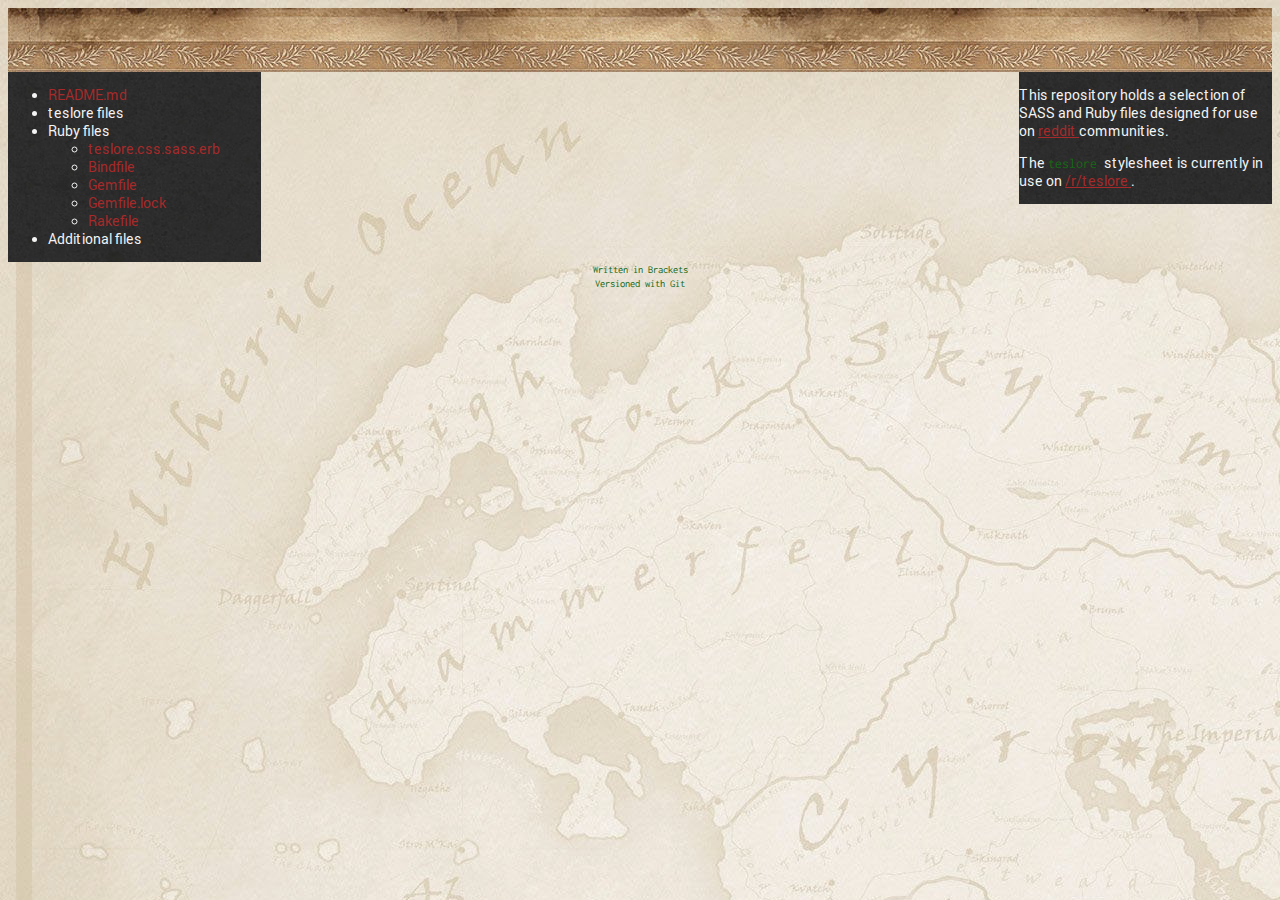
==== index.html @ aa8267f6 "init gh-pages" ====
<!DOCTYPE html>
<html>
	<head>
		<title>
			/r/teslore CSS
		</title>
		<link type="text/css" rel=stylesheet href="stylesheet.css" />
	</head>
	<body>
		<div id="header" class="center">
		</div>
		<div id="left" class="side">
			<ul id="tree">
				<li>
					<a href="https://github.com/myrrlyn/teslore/blob/master/README.md" title="README">
						README.md
					</a>
				</li>
				<li>
					teslore files
				</li>
				<li>
					Ruby files
					<ul>
						<li>
							<a href="https://github.com/myrrlyn/teslore/blob/master/teslore.css.sass.erb" title="Core file">
								teslore.css.sass.erb
							</a>
						</li>
						<li>
							<a href="https://github.com/myrrlyn/teslore/blob/master/Bindfile" title="Bindfile">
								Bindfile
							</a>
						</li>
						<li>
							<a href="https://github.com/myrrlyn/teslore/blob/master/Gemfile" title="Gemfile">
								Gemfile
							</a>
						</li>
						<li>
							<a href="https://github.com/myrrlyn/teslore/blob/master/Gemfile.lock" title="Gemfile.lock">
								Gemfile.lock
							</a>
						</li>
						<li>
							<a href="https://github.com/myrrlyn/teslore/blob/master/Rakefile" title="Rakefile">
								Rakefile
							</a>
						</li>
					</ul>
				</li>
				<li>
					Additional files
					<ul>
					</ul>
				</li>
			</ul>
		</div>
		<div id="right" class="side">
			<p>
				This repository holds a selection of SASS and Ruby files designed for use on
				<a href="http://www.reddit.com/" title="reddit.com">
					reddit
				</a>
				communities.
			</p>
			<p>
				The
				<code>
					teslore
				</code>
				stylesheet is currently in use on
				<a href="http://www.reddit.com/r/teslore/" title="/r/teslore">
					/r/teslore
				</a>
				.
			</p>
		</div>
		<div id="center">
		</div>
		<div id="footer" class="center">
			<code>
				Written in Brackets
				<br />
				Versioned with Git
			</code>
		</div>
	</body>
</html>
---- stylesheet.css ----
@font-face
{
	font-family: Roboto;
	src: url("Roboto.ttf");
}
@font-face
{
	font-family: Inconsolata;
	src: url("Inconsolata.otf");
}
body
{
	background-image: url(images/background.jpg);
	font-family: Roboto;
	font-size: 14px;
}
a
{
	color: #A72A2A;
}
pre, code
{
	color: #156915;
	font-family: Inconsolata;
}
div.center
{
	text-align: center;
}
div.side
{
	background-image: url(images/texture.png);
	color: #F4F4F4;
	width: 20%;
}
div#header
{
	background-image: url(images/banner.png);
	height: 64px;
	width: auto;
}
div#left
{
	float: left;
}
div#left a
{
	text-decoration: none;
}
div#right
{
	float: right;
}
div#center
{
}
div#footer
{
	clear: both;
	font-size: 75%;
}
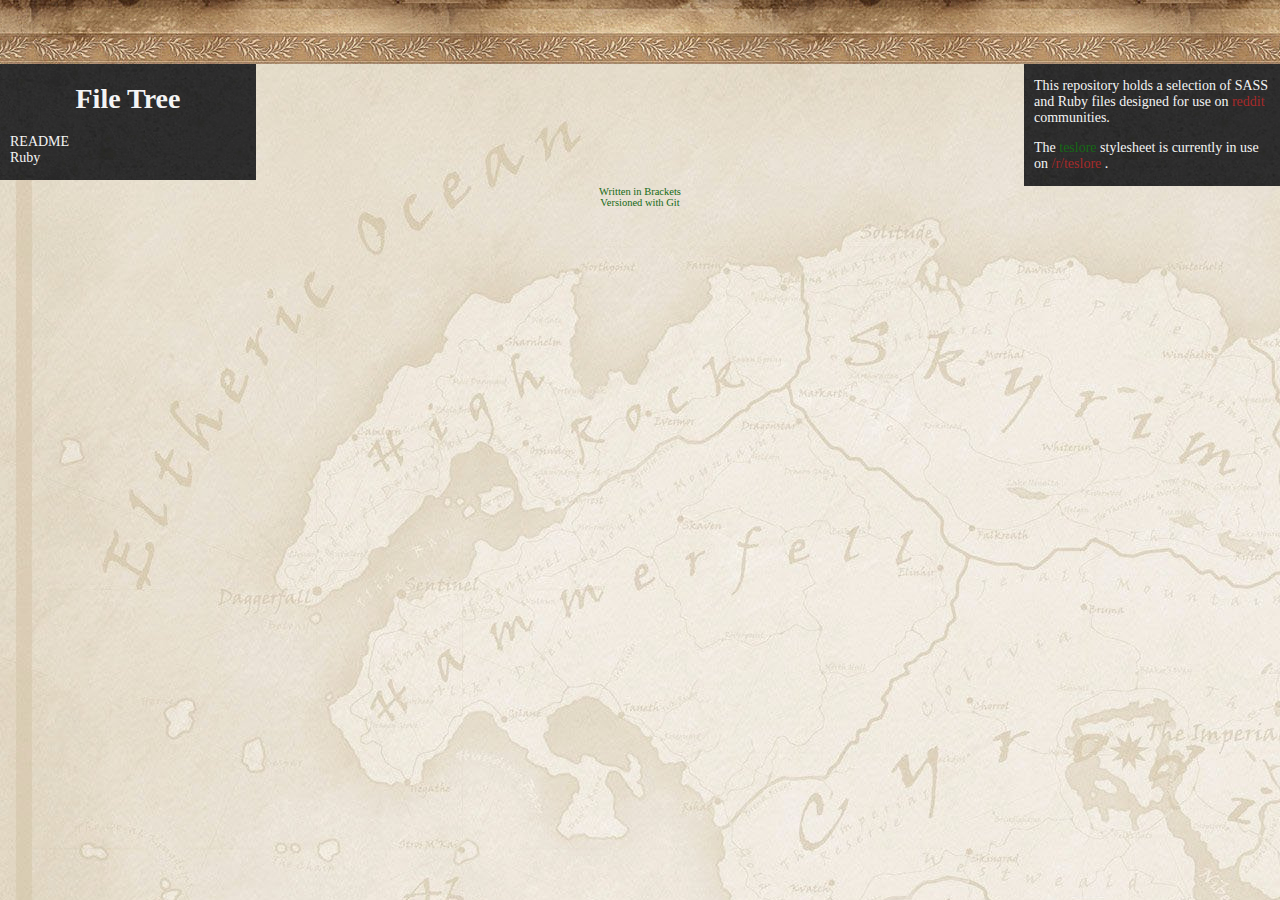
==== commit 2bc1b772: "some development progress" ====
--- a/index.html
+++ b/index.html
@@ -8,50 +8,29 @@
 	</head>
 	<body>
 		<div id="header" class="center">
+			<a href="teslore.html" title="Preview /r/teslore">
+				<img src="images/banner.png" />
+			</a>
 		</div>
 		<div id="left" class="side">
+			<h1>
+				File Tree
+			</h1>
 			<ul id="tree">
 				<li>
-					<a href="https://github.com/myrrlyn/teslore/blob/master/README.md" title="README">
-						README.md
-					</a>
+					README
 				</li>
 				<li>
-					teslore files
-				</li>
-				<li>
-					Ruby files
-					<ul>
+					Ruby
+					<ul class="jqexpand">
 						<li>
-							<a href="https://github.com/myrrlyn/teslore/blob/master/teslore.css.sass.erb" title="Core file">
-								teslore.css.sass.erb
-							</a>
 						</li>
 						<li>
-							<a href="https://github.com/myrrlyn/teslore/blob/master/Bindfile" title="Bindfile">
-								Bindfile
-							</a>
 						</li>
 						<li>
-							<a href="https://github.com/myrrlyn/teslore/blob/master/Gemfile" title="Gemfile">
-								Gemfile
-							</a>
 						</li>
 						<li>
-							<a href="https://github.com/myrrlyn/teslore/blob/master/Gemfile.lock" title="Gemfile.lock">
-								Gemfile.lock
-							</a>
 						</li>
-						<li>
-							<a href="https://github.com/myrrlyn/teslore/blob/master/Rakefile" title="Rakefile">
-								Rakefile
-							</a>
-						</li>
-					</ul>
-				</li>
-				<li>
-					Additional files
-					<ul>
 					</ul>
 				</li>
 			</ul>
--- a/stylesheet.css
+++ b/stylesheet.css
@@ -1,22 +1,30 @@
 @font-face
 {
 	font-family: Roboto;
-	src: url("Roboto.ttf");
+	src: url(images/Roboto.ttf);
 }
 @font-face
 {
 	font-family: Inconsolata;
-	src: url("Inconsolata.otf");
+	src: url(images/Inconsolata.otf);
 }
 body
 {
 	background-image: url(images/background.jpg);
 	font-family: Roboto;
 	font-size: 14px;
+	margin: 0;
+}
+body#preview
+{
+	background-image: none;
+	height: 100%;
+	width: 100%;
 }
 a
 {
 	color: #A72A2A;
+	text-decoration: none;
 }
 pre, code
 {
@@ -31,11 +39,15 @@
 {
 	background-image: url(images/texture.png);
 	color: #F4F4F4;
+	padding: 0px;
 	width: 20%;
+}
+div.side > *
+{
+	padding: 0 10px;
 }
 div#header
 {
-	background-image: url(images/banner.png);
 	height: 64px;
 	width: auto;
 }
@@ -46,6 +58,10 @@
 div#left a
 {
 	text-decoration: none;
+}
+div#left h1
+{
+	text-align: center;
 }
 div#right
 {
@@ -59,3 +75,21 @@
 	clear: both;
 	font-size: 75%;
 }
+iframe#teslore
+{
+	width: 99.7%;
+	height: 99.2%;
+}
+a#return
+{
+	background-color: #161616;
+	padding: 5px;
+	position: absolute;
+	top: 25px;
+	left: 10px;
+	text-align: center;
+}
+ul.jqexpand
+{
+	display: none;
+}
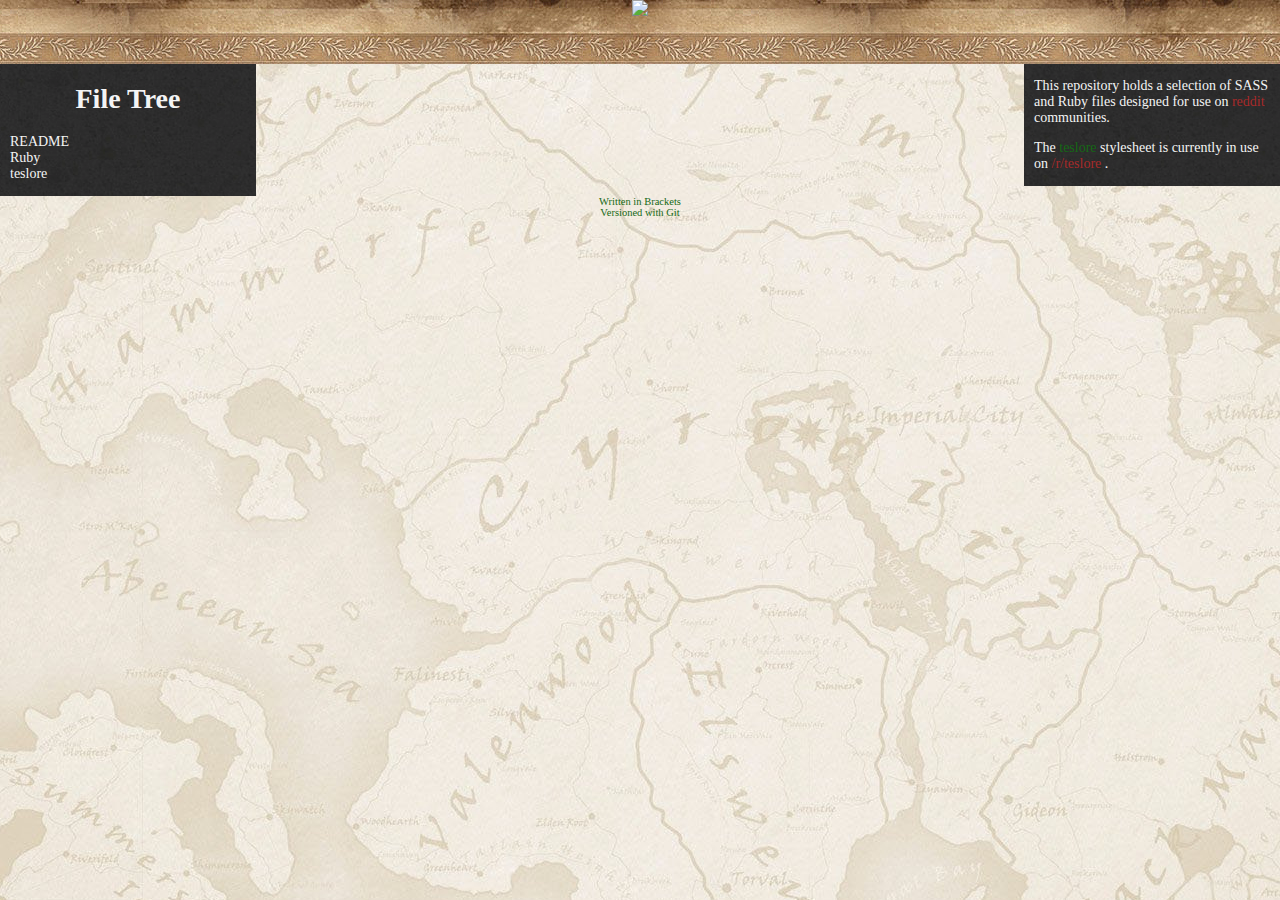
==== commit 12ead08e: "list on file tree div" ====
--- a/index.html
+++ b/index.html
@@ -5,31 +5,280 @@
 			/r/teslore CSS
 		</title>
 		<link type="text/css" rel=stylesheet href="stylesheet.css" />
+		<script src="http://myrrlyn.com/scripts/jquery.js"></script>
+		<script src="lists.js"></script>
 	</head>
 	<body>
+		<script src="analytics.js"></script>
 		<div id="header" class="center">
 			<a href="teslore.html" title="Preview /r/teslore">
-				<img src="images/banner.png" />
+				<img src="http://myrrlyn.com/resources/images/transparent.png" />
 			</a>
 		</div>
 		<div id="left" class="side">
 			<h1>
 				File Tree
 			</h1>
-			<ul id="tree">
+			<ul>
 				<li>
 					README
 				</li>
 				<li>
-					Ruby
-					<ul class="jqexpand">
-						<li>
-						</li>
-						<li>
-						</li>
-						<li>
-						</li>
-						<li>
+					<span>
+						Ruby
+					</span>
+					<ul>
+						<li>
+							Bindfile
+						</li>
+						<li>
+							Gemfile
+						</li>
+						<li>
+							Gemfile.lock
+						</li>
+						<li>
+							Rakefile
+						</li>
+					</ul>
+				</li>
+				<li>
+					<span>
+						teslore
+					</span>
+					<ul>
+						<li>
+							<span>
+								variables
+							</span>
+						</li>
+						<li>
+							<span>
+								flair
+							</span>
+							<ul>
+								<li>
+									<span>
+										public
+									</span>
+								</li>
+								<li>
+									private
+								</li>
+								<li>
+									attributes
+								</li>
+								<li>
+									link
+								</li>
+							</ul>
+						</li>
+						<li>
+							<span>
+								global
+							</span>
+							<ul>
+								<li>
+									formatting
+								</li>
+								<li>
+									spoilers
+								</li>
+								<li>
+									fonts
+								</li>
+							</ul>
+						</li>
+						<li>
+							<span>
+								header
+							</span>
+							<ul>
+								<li>
+									topbar
+								</li>
+								<li>
+									userbar
+								</li>
+								<li>
+									<span>
+										banner
+									</span>
+									<ul>
+										<li>
+											name
+										</li>
+										<li>
+											tabs
+										</li>
+									</ul>
+								</li>
+							</ul>
+						</li>
+						<li>
+							<span>
+								sidebar
+							</span>
+							<ul>
+								<li>
+									search
+								</li>
+								<li>
+									link_info
+								</li>
+								<li>
+									submission
+								</li>
+								<li>
+									moderators
+								</li>
+								<li>
+									create
+								</li>
+								<li>
+									side_content_box
+								</li>
+								<li>
+									<span>
+										titlebox
+									</span>
+									<ul>
+										<li>
+											controls
+										</li>
+										<li>
+											flair_selector
+										</li>
+										<li>
+											rules
+										</li>
+										<li classs="slave">
+											age
+										</li>
+									</ul>
+								</li>
+							</ul>
+						</li>
+						<li>
+							<span>
+								content
+							</span>
+							<ul>
+								<li>
+									frontpage
+								</li>
+								<li>
+									score
+								</li>
+								<li>
+									post
+								</li>
+								<li>
+									comment_area
+								</li>
+							</ul>
+						</li>
+						<li>
+							footer
+						</li>
+						<li>
+							flag
+						</li>
+						<li>
+							<span>
+								notification
+							</span>
+							<ul>
+								<li>
+									<span>
+										sidebar
+									</span>
+									<ul>
+										<li>
+											date
+										</li>
+										<li>
+											date_content
+										</li>
+										<li>
+											community
+										</li>
+										<li>
+											faq
+										</li>
+									</ul>
+								</li>
+								<li>
+									removal
+								</li>
+							</ul>
+						</li>
+						<li>
+							<span>
+								etc
+								</span>
+							<ul>
+								<li>
+									submission
+								</li>
+								<li>
+									<span>
+										moderator
+									</span>
+									<ul>
+										<li>
+											settings
+										</li>
+										<li>
+											flair
+										</li>
+										<li>
+											stylesheet
+										</li>
+									</ul>
+								</li>
+								<li>
+									<span>
+										wiki
+									</span>
+									<ul>
+										<li>
+											body
+										</li>
+										<li>
+											formatting
+										</li>
+										<li>
+											stylesheet
+										</li>
+										<li>
+											topics
+										</li>
+									</ul>
+								</li>
+							</ul>
+						</li>
+						<li>
+							<span>
+								RES
+							</span>
+							<ul>
+								<li>
+									editor
+								</li>
+								<li>
+									nightmode
+								</li>
+								<li>
+									settings_window
+								</li>
+								<li>
+									tagger
+								</li>
+								<li>
+									userbar
+								</li>
+							</ul>
 						</li>
 					</ul>
 				</li>
--- a/stylesheet.css
+++ b/stylesheet.css
@@ -1,16 +1,19 @@
 @font-face
 {
 	font-family: Roboto;
-	src: url(images/Roboto.ttf);
+	src: url(http://myrrlyn.com/resources/fonts/Roboto.ttf);
 }
 @font-face
 {
 	font-family: Inconsolata;
-	src: url(images/Inconsolata.otf);
+	src: url(http://myrrlyn.com/resources/fonts/Inconsolata.otf);
 }
 body
 {
+	background-attachment: fixed;
 	background-image: url(images/background.jpg);
+	background-position: center center;
+	background-repeat: no-repeat;
 	font-family: Roboto;
 	font-size: 14px;
 	margin: 0;
@@ -48,6 +51,8 @@
 }
 div#header
 {
+	background-image: url(images/banner.png);
+	background-position: center center;
 	height: 64px;
 	width: auto;
 }
@@ -89,7 +94,7 @@
 	left: 10px;
 	text-align: center;
 }
-ul.jqexpand
+div#left > ul ul
 {
 	display: none;
 }
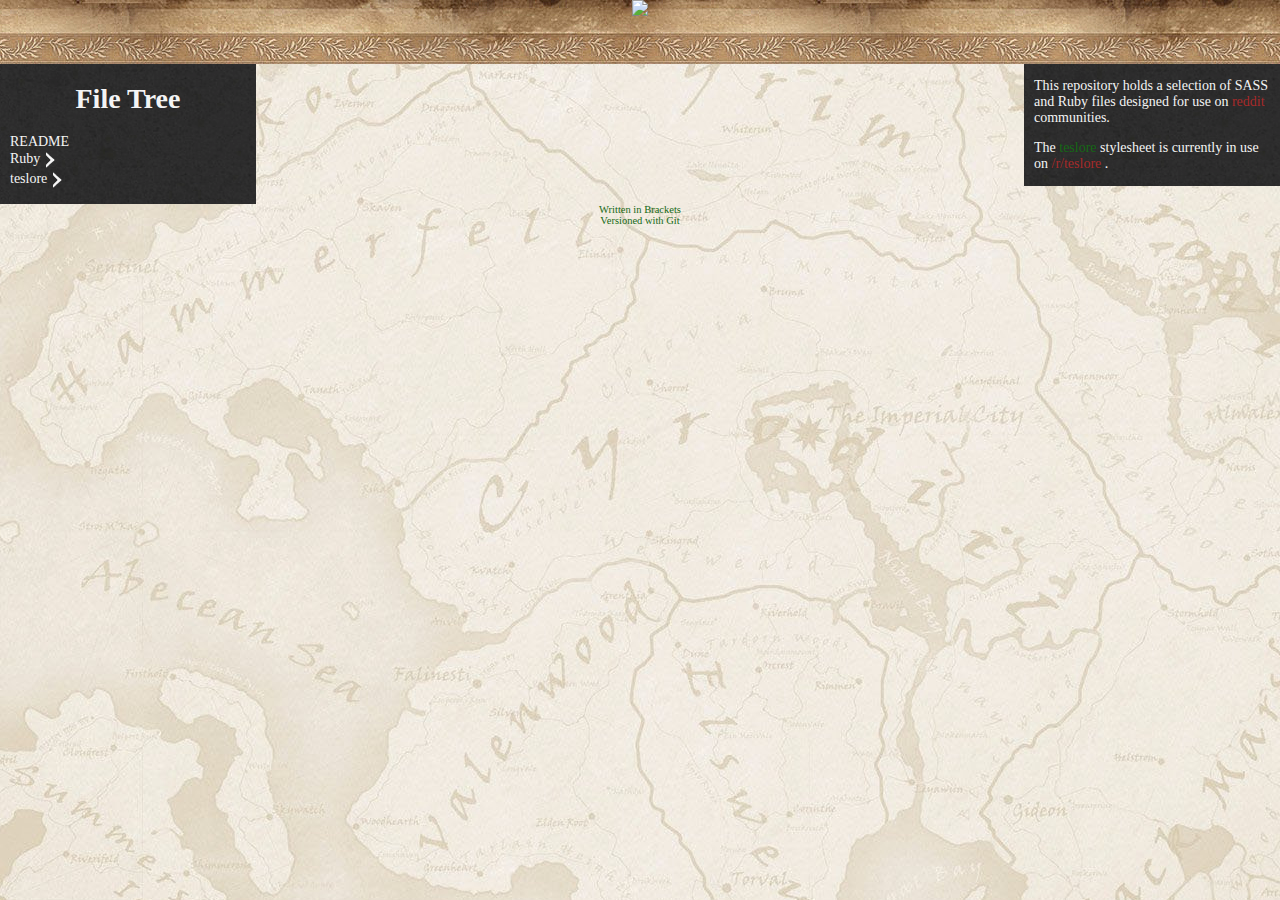
==== commit 333c2417: "jQuery list methods overhauled" ====
--- a/index.html
+++ b/index.html
@@ -7,6 +7,7 @@
 		<link type="text/css" rel=stylesheet href="stylesheet.css" />
 		<script src="http://myrrlyn.com/scripts/jquery.js"></script>
 		<script src="lists.js"></script>
+		<script src="files.js"></script>
 	</head>
 	<body>
 		<script src="analytics.js"></script>
@@ -20,24 +21,26 @@
 				File Tree
 			</h1>
 			<ul>
-				<li>
+				<li id="README">
 					README
 				</li>
 				<li>
-					<span>
+					<span id="Ruby">
 						Ruby
 					</span>
-					<ul>
-						<li>
+					<div class="expando">
+					</div>
+					<ul class="list">
+						<li id="Bindfile" class="Ruby">
 							Bindfile
 						</li>
-						<li>
+						<li id="Gemfile" class="Ruby">
 							Gemfile
 						</li>
-						<li>
+						<li id="Gemlock" class="Ruby">
 							Gemfile.lock
 						</li>
-						<li>
+						<li id="Rakefile" class="Ruby">
 							Rakefile
 						</li>
 					</ul>
@@ -46,21 +49,21 @@
 					<span>
 						teslore
 					</span>
-					<ul>
-						<li>
-							<span>
-								variables
-							</span>
+					<div class="expando">
+					</div>
+					<ul class="list">
+						<li>
+							variables
 						</li>
 						<li>
 							<span>
 								flair
 							</span>
-							<ul>
-								<li>
-									<span>
-										public
-									</span>
+							<div class="expando">
+							</div>
+							<ul class="list">
+								<li>
+									public
 								</li>
 								<li>
 									private
@@ -77,7 +80,9 @@
 							<span>
 								global
 							</span>
-							<ul>
+							<div class="expando">
+							</div>
+							<ul class="list">
 								<li>
 									formatting
 								</li>
@@ -93,7 +98,9 @@
 							<span>
 								header
 							</span>
-							<ul>
+							<div class="expando">
+							</div>
+							<ul class="list">
 								<li>
 									topbar
 								</li>
@@ -104,7 +111,9 @@
 									<span>
 										banner
 									</span>
-									<ul>
+									<div class="expando">
+									</div>
+									<ul class="list">
 										<li>
 											name
 										</li>
@@ -119,7 +128,9 @@
 							<span>
 								sidebar
 							</span>
-							<ul>
+							<div class="expando">
+							</div>
+							<ul class="list">
 								<li>
 									search
 								</li>
@@ -142,7 +153,9 @@
 									<span>
 										titlebox
 									</span>
-									<ul>
+									<div class="expando">
+									</div>
+									<ul class="list">
 										<li>
 											controls
 										</li>
@@ -152,7 +165,7 @@
 										<li>
 											rules
 										</li>
-										<li classs="slave">
+										<li>
 											age
 										</li>
 									</ul>
@@ -163,7 +176,9 @@
 							<span>
 								content
 							</span>
-							<ul>
+							<div class="expando">
+							</div>
+							<ul class="list">
 								<li>
 									frontpage
 								</li>
@@ -188,12 +203,16 @@
 							<span>
 								notification
 							</span>
-							<ul>
+							<div class="expando">
+							</div>
+							<ul class="list">
 								<li>
 									<span>
 										sidebar
 									</span>
-									<ul>
+									<div class="expando">
+									</div>
+									<ul class="list">
 										<li>
 											date
 										</li>
@@ -216,8 +235,10 @@
 						<li>
 							<span>
 								etc
-								</span>
-							<ul>
+							</span>
+							<div class="expando">
+							</div>
+							<ul class="list">
 								<li>
 									submission
 								</li>
@@ -225,7 +246,9 @@
 									<span>
 										moderator
 									</span>
-									<ul>
+									<div class="expando">
+									</div>
+									<ul class="list">
 										<li>
 											settings
 										</li>
@@ -241,7 +264,9 @@
 									<span>
 										wiki
 									</span>
-									<ul>
+									<div class="expando">
+									</div>
+									<ul class="list">
 										<li>
 											body
 										</li>
@@ -262,7 +287,9 @@
 							<span>
 								RES
 							</span>
-							<ul>
+							<div class="expando">
+							</div>
+							<ul class="list">
 								<li>
 									editor
 								</li>
@@ -305,6 +332,8 @@
 			</p>
 		</div>
 		<div id="center">
+			<div id="file-info">
+			</div>
 		</div>
 		<div id="footer" class="center">
 			<code>
--- a/stylesheet.css
+++ b/stylesheet.css
@@ -74,6 +74,11 @@
 }
 div#center
 {
+	margin: 0 20%;
+}
+div#file-info
+{
+	margin: 0 5px;
 }
 div#footer
 {
@@ -94,7 +99,23 @@
 	left: 10px;
 	text-align: center;
 }
-div#left > ul ul
+div#left ul.list
 {
 	display: none;
 }
+div.expando
+{
+	background-image: url(images/Arrows.png);
+	background-position: 30px 30px;
+	display: inline-block;
+	height: 20px;
+	vertical-align: middle;
+	width: 12px;
+}
+div.expando.expanded
+{
+	background-position: 18px 23px;
+	height: 12px;
+	vertical-align: text-bottom;
+	width: 18px;
+}
